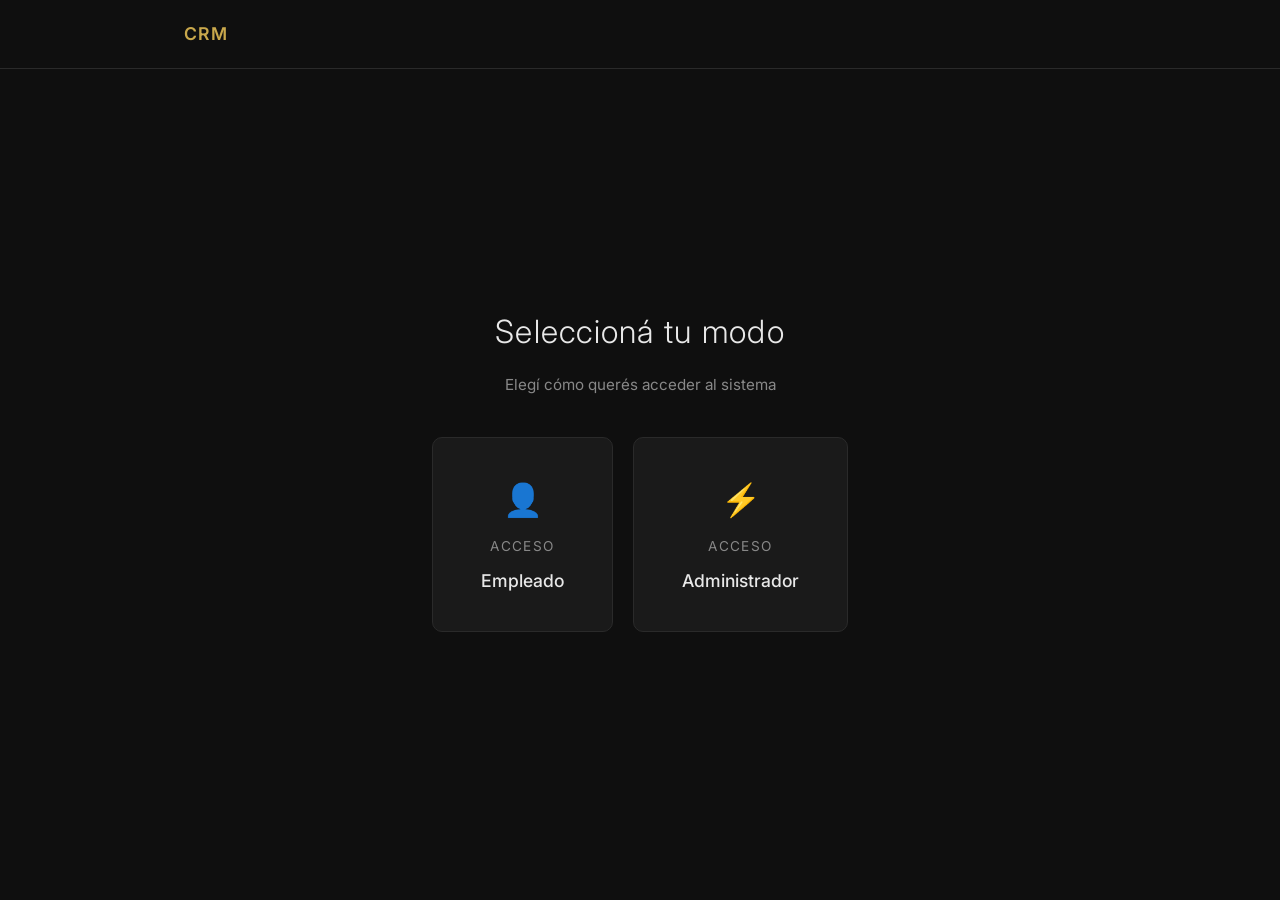
==== index.html @ de02a416 "Add files via upload" ====
<!DOCTYPE html>
<html lang="es">
<head>
  <meta charset="UTF-8" />
  <meta name="viewport" content="width=device-width, initial-scale=1.0" />
  <title>CRM — Inicio</title>
  <link rel="preconnect" href="https://fonts.googleapis.com" />
  <link href="https://fonts.googleapis.com/css2?family=Inter:wght@300;400;500;600&display=swap" rel="stylesheet" />
  <link rel="stylesheet" href="style.css" />
</head>
<body>
  <header>
    <div class="container inner">
      <span class="logo">CRM</span>
    </div>
  </header>

  <div class="container">
    <div class="home-wrap">
      <h1>Seleccioná tu modo</h1>
      <p>Elegí cómo querés acceder al sistema</p>
      <div class="mode-cards">
        <a href="employee.html" class="mode-card">
          <span class="icon">👤</span>
          <span class="label">Acceso</span>
          <span class="title">Empleado</span>
        </a>
        <a href="admin.html" class="mode-card">
          <span class="icon">⚡</span>
          <span class="label">Acceso</span>
          <span class="title">Administrador</span>
        </a>
      </div>
    </div>
  </div>

  <div class="toast" id="toast"></div>
</body>
</html>
---- style.css ----
* {
  margin: 0;
  padding: 0;
  box-sizing: border-box;
}

:root {
  --bg: #0f0f0f;
  --surface: #1a1a1a;
  --surface2: #222222;
  --border: #2a2a2a;
  --accent: #c9a84c;
  --accent-dim: #a8893d;
  --text: #e8e8e8;
  --text-muted: #888;
  --success: #4caf7d;
  --danger: #e05c5c;
  --radius: 10px;
  --font: 'Inter', sans-serif;
}

body {
  background: var(--bg);
  color: var(--text);
  font-family: var(--font);
  min-height: 100vh;
  line-height: 1.6;
}

a { text-decoration: none; color: inherit; }

/* LAYOUT */
.container {
  max-width: 960px;
  margin: 0 auto;
  padding: 0 24px;
}

header {
  border-bottom: 1px solid var(--border);
  padding: 20px 0;
  margin-bottom: 40px;
}

header .inner {
  display: flex;
  align-items: center;
  justify-content: space-between;
}

.logo {
  font-size: 1.1rem;
  font-weight: 600;
  letter-spacing: 0.08em;
  color: var(--accent);
  text-transform: uppercase;
}

.badge {
  font-size: 0.7rem;
  font-weight: 600;
  letter-spacing: 0.1em;
  text-transform: uppercase;
  padding: 4px 10px;
  border-radius: 20px;
  border: 1px solid var(--border);
  color: var(--text-muted);
}

.badge.adm { border-color: var(--accent); color: var(--accent); }

/* HOME */
.home-wrap {
  display: flex;
  flex-direction: column;
  align-items: center;
  justify-content: center;
  min-height: 80vh;
  text-align: center;
  gap: 16px;
}

.home-wrap h1 {
  font-size: 2rem;
  font-weight: 300;
  letter-spacing: 0.04em;
}

.home-wrap p {
  color: var(--text-muted);
  font-size: 0.95rem;
  margin-bottom: 16px;
}

.mode-cards {
  display: flex;
  gap: 20px;
  margin-top: 8px;
}

.mode-card {
  background: var(--surface);
  border: 1px solid var(--border);
  border-radius: var(--radius);
  padding: 36px 48px;
  cursor: pointer;
  transition: border-color 0.2s, transform 0.2s;
  display: flex;
  flex-direction: column;
  align-items: center;
  gap: 10px;
}

.mode-card:hover {
  border-color: var(--accent);
  transform: translateY(-2px);
}

.mode-card .icon { font-size: 2rem; }
.mode-card .label { font-size: 0.85rem; letter-spacing: 0.1em; text-transform: uppercase; color: var(--text-muted); }
.mode-card .title { font-size: 1.1rem; font-weight: 500; }

/* CARDS / STATS */
.stats-grid {
  display: grid;
  grid-template-columns: repeat(auto-fit, minmax(200px, 1fr));
  gap: 16px;
  margin-bottom: 40px;
}

.stat-card {
  background: var(--surface);
  border: 1px solid var(--border);
  border-radius: var(--radius);
  padding: 24px;
}

.stat-card .stat-label {
  font-size: 0.75rem;
  letter-spacing: 0.1em;
  text-transform: uppercase;
  color: var(--text-muted);
  margin-bottom: 8px;
}

.stat-card .stat-value {
  font-size: 1.8rem;
  font-weight: 300;
  color: var(--accent);
}

.stat-card .stat-sub {
  font-size: 0.8rem;
  color: var(--text-muted);
  margin-top: 4px;
}

/* FORM */
.form-card {
  background: var(--surface);
  border: 1px solid var(--border);
  border-radius: var(--radius);
  padding: 32px;
  margin-bottom: 32px;
}

.form-card h2 {
  font-size: 0.85rem;
  letter-spacing: 0.1em;
  text-transform: uppercase;
  color: var(--text-muted);
  margin-bottom: 24px;
}

.form-grid {
  display: grid;
  grid-template-columns: 1fr 1fr;
  gap: 16px;
}

.form-group {
  display: flex;
  flex-direction: column;
  gap: 6px;
}

.form-group.full { grid-column: 1 / -1; }

label {
  font-size: 0.78rem;
  letter-spacing: 0.06em;
  text-transform: uppercase;
  color: var(--text-muted);
}

input, select {
  background: var(--surface2);
  border: 1px solid var(--border);
  border-radius: 6px;
  color: var(--text);
  padding: 10px 14px;
  font-size: 0.95rem;
  font-family: var(--font);
  outline: none;
  transition: border-color 0.2s;
}

input:focus, select:focus { border-color: var(--accent); }
select option { background: var(--surface2); }

/* BUTTONS */
.btn {
  padding: 10px 24px;
  border-radius: 6px;
  border: none;
  font-family: var(--font);
  font-size: 0.85rem;
  letter-spacing: 0.06em;
  text-transform: uppercase;
  cursor: pointer;
  transition: opacity 0.2s, transform 0.15s;
}

.btn:hover { opacity: 0.85; transform: translateY(-1px); }
.btn:active { transform: translateY(0); }

.btn-primary { background: var(--accent); color: #0f0f0f; font-weight: 600; }
.btn-outline { background: transparent; border: 1px solid var(--border); color: var(--text-muted); }
.btn-outline:hover { border-color: var(--accent); color: var(--accent); opacity: 1; }
.btn-danger { background: transparent; border: 1px solid var(--danger); color: var(--danger); }

.actions-row {
  display: flex;
  gap: 10px;
  margin-top: 20px;
  align-items: center;
}

/* TABLE */
.table-wrap {
  background: var(--surface);
  border: 1px solid var(--border);
  border-radius: var(--radius);
  overflow: hidden;
}

.table-header {
  display: flex;
  align-items: center;
  justify-content: space-between;
  padding: 20px 24px;
  border-bottom: 1px solid var(--border);
}

.table-header h2 {
  font-size: 0.85rem;
  letter-spacing: 0.1em;
  text-transform: uppercase;
  color: var(--text-muted);
}

table {
  width: 100%;
  border-collapse: collapse;
}

th {
  font-size: 0.72rem;
  letter-spacing: 0.1em;
  text-transform: uppercase;
  color: var(--text-muted);
  padding: 12px 24px;
  text-align: left;
  border-bottom: 1px solid var(--border);
}

td {
  padding: 14px 24px;
  font-size: 0.9rem;
  border-bottom: 1px solid var(--border);
}

tr:last-child td { border-bottom: none; }
tr:hover td { background: var(--surface2); }

.pill {
  display: inline-block;
  padding: 3px 10px;
  border-radius: 20px;
  font-size: 0.72rem;
  letter-spacing: 0.06em;
  text-transform: uppercase;
  font-weight: 600;
}

.pill.active { background: rgba(76,175,125,0.15); color: var(--success); border: 1px solid rgba(76,175,125,0.3); }
.pill.inactive { background: rgba(224,92,92,0.15); color: var(--danger); border: 1px solid rgba(224,92,92,0.3); }

/* TOAST */
.toast {
  position: fixed;
  bottom: 32px;
  right: 32px;
  background: var(--surface);
  border: 1px solid var(--border);
  border-radius: var(--radius);
  padding: 14px 20px;
  font-size: 0.88rem;
  opacity: 0;
  transform: translateY(10px);
  transition: all 0.3s;
  z-index: 999;
  pointer-events: none;
}

.toast.show { opacity: 1; transform: translateY(0); }
.toast.success { border-color: var(--success); color: var(--success); }
.toast.error { border-color: var(--danger); color: var(--danger); }

/* FILTER ROW */
.filter-row {
  display: flex;
  gap: 10px;
  margin-bottom: 24px;
  flex-wrap: wrap;
}

.filter-row select, .filter-row input {
  flex: 1;
  min-width: 140px;
}

/* EMPTY STATE */
.empty {
  text-align: center;
  padding: 48px;
  color: var(--text-muted);
  font-size: 0.9rem;
}

/* SECTION TITLE */
.section-title {
  font-size: 0.78rem;
  letter-spacing: 0.12em;
  text-transform: uppercase;
  color: var(--text-muted);
  margin-bottom: 16px;
}

@media (max-width: 600px) {
  .mode-cards { flex-direction: column; }
  .form-grid { grid-template-columns: 1fr; }
  .stats-grid { grid-template-columns: 1fr 1fr; }
  th, td { padding: 10px 14px; }
}
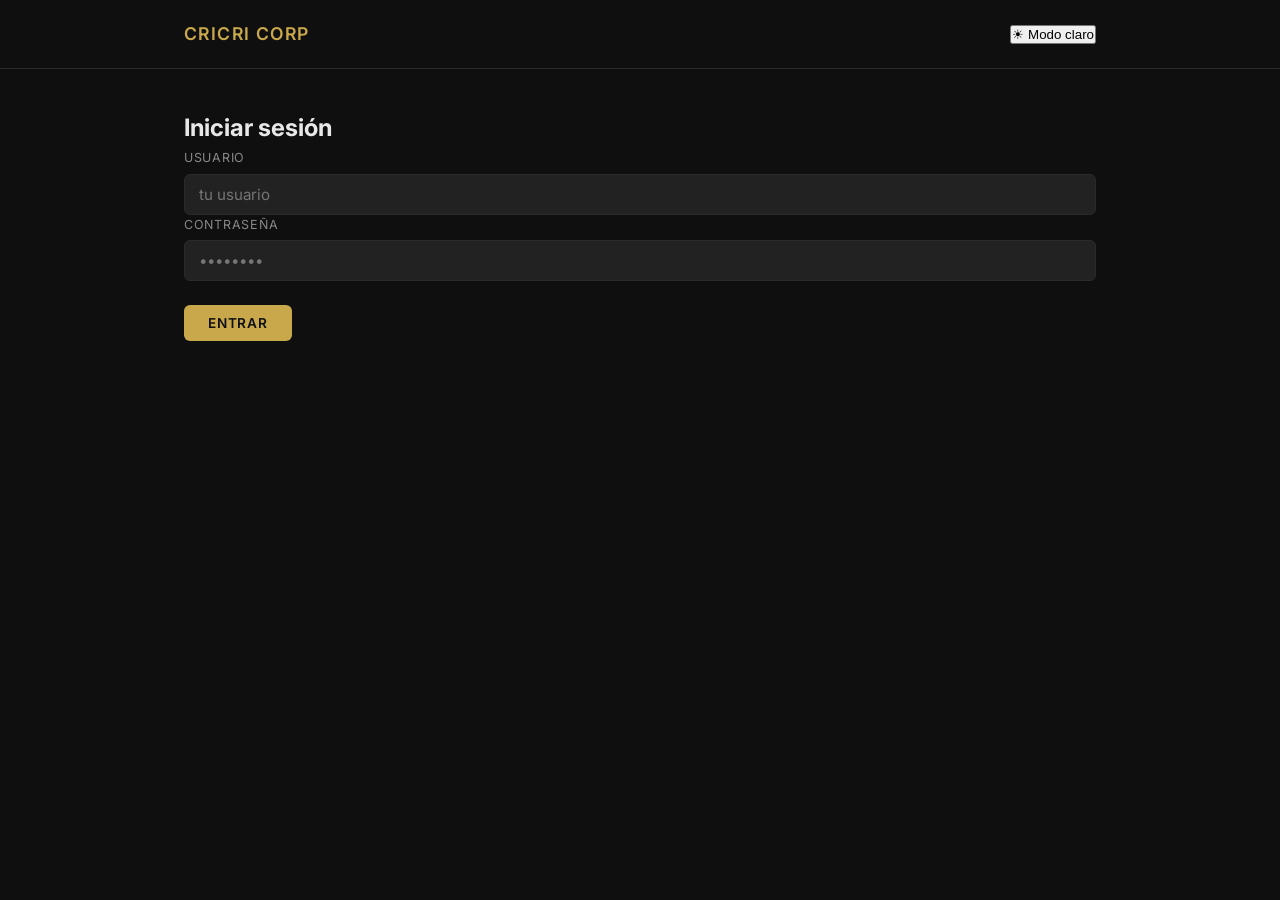
==== commit 6562a312: "Update index.html" ====
--- a/index.html
+++ b/index.html
@@ -3,37 +3,56 @@
 <head>
   <meta charset="UTF-8" />
   <meta name="viewport" content="width=device-width, initial-scale=1.0" />
-  <title>CRM — Inicio</title>
+  <title>CRICRI CORP</title>
   <link rel="preconnect" href="https://fonts.googleapis.com" />
-  <link href="https://fonts.googleapis.com/css2?family=Inter:wght@300;400;500;600&display=swap" rel="stylesheet" />
+  <link href="https://fonts.googleapis.com/css2?family=Inter:wght@300;400;500;600;700&display=swap" rel="stylesheet" />
   <link rel="stylesheet" href="style.css" />
 </head>
 <body>
   <header>
     <div class="container inner">
-      <span class="logo">CRM</span>
+      <span class="logo">CRICRI CORP</span>
+      <div class="header-right">
+        <button class="theme-toggle" onclick="toggleTheme()" id="theme-btn">☀ Modo claro</button>
+      </div>
     </div>
   </header>
 
   <div class="container">
-    <div class="home-wrap">
-      <h1>Seleccioná tu modo</h1>
-      <p>Elegí cómo querés acceder al sistema</p>
-      <div class="mode-cards">
-        <a href="employee.html" class="mode-card">
-          <span class="icon">👤</span>
-          <span class="label">Acceso</span>
-          <span class="title">Empleado</span>
-        </a>
-        <a href="admin.html" class="mode-card">
-          <span class="icon">⚡</span>
-          <span class="label">Acceso</span>
-          <span class="title">Administrador</span>
-        </a>
+    <div class="login-wrap">
+      <div class="login-card">
+        <h2>Iniciar sesión</h2>
+        <div class="form-group">
+          <label for="username">Usuario</label>
+          <input type="text" id="username" placeholder="tu usuario" autocomplete="username" />
+        </div>
+        <div class="form-group">
+          <label for="password">Contraseña</label>
+          <input type="password" id="password" placeholder="••••••••" autocomplete="current-password" />
+        </div>
+        <div class="actions-row" style="margin-top:24px;">
+          <button class="btn btn-primary btn-full" onclick="doLogin()">Entrar</button>
+        </div>
+        <p id="login-error" style="color:var(--danger); font-size:0.82rem; margin-top:12px; text-align:center; display:none;">
+          Usuario o contraseña incorrectos
+        </p>
       </div>
     </div>
   </div>
 
   <div class="toast" id="toast"></div>
+  <script src="app.js"></script>
+  <script>
+    applyTheme();
+    // If already logged in, redirect
+    const session = getSession();
+    if (session) {
+      window.location.href = session.role === 'admin' ? 'admin.html' : 'employee.html';
+    }
+
+    document.getElementById('password').addEventListener('keydown', e => {
+      if (e.key === 'Enter') doLogin();
+    });
+  </script>
 </body>
 </html>
